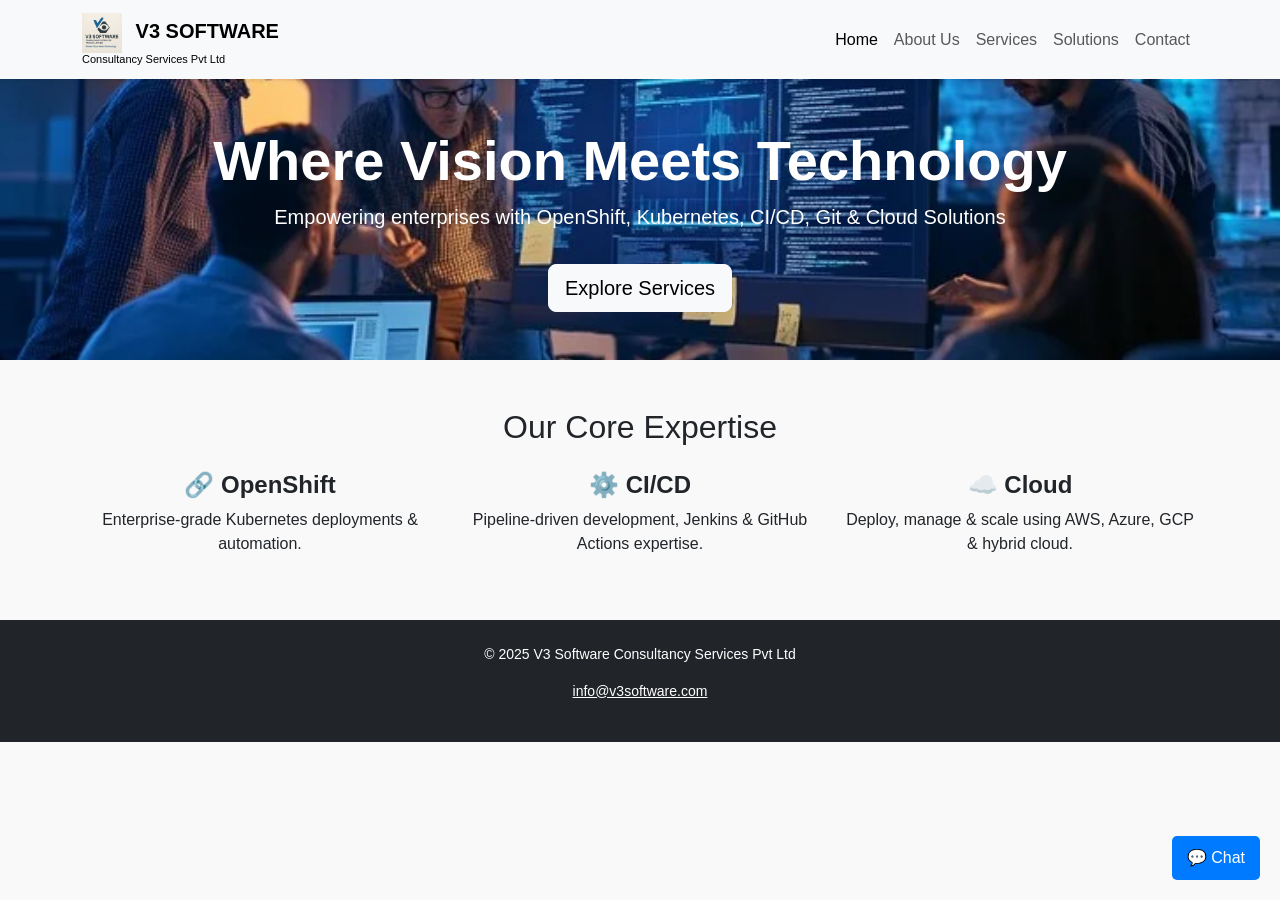
==== index.html @ 0a13f44a "Initial commit for V3 website" ====
<!DOCTYPE html>
<html lang="en">
<head>
  <meta charset="UTF-8" />
  <meta name="viewport" content="width=device-width, initial-scale=1.0"/>
  <title>V3 Software Consultancy Services Pvt Ltd</title>
  <link href="https://cdn.jsdelivr.net/npm/bootstrap@5.3.3/dist/css/bootstrap.min.css" rel="stylesheet">
  <link rel="stylesheet" href="css/style.css" />
</head>
<body>

<!-- Navbar -->
<nav class="navbar navbar-expand-lg navbar-light bg-light shadow-sm">
  <div class="container">
    <a class="navbar-brand" href="index.html">
      <img src="assets/logo.png" alt="V3 Logo" width="40" class="me-2">
      <strong>V3 SOFTWARE</strong><br />
      <small>Consultancy Services Pvt Ltd</small>
    </a>
    <button class="navbar-toggler" type="button" data-bs-toggle="collapse" data-bs-target="#navbarNav">
      <span class="navbar-toggler-icon"></span>
    </button>
    <div class="collapse navbar-collapse" id="navbarNav">
      <ul class="navbar-nav ms-auto">
        <li class="nav-item"><a class="nav-link active" href="index.html">Home</a></li>
        <li class="nav-item"><a class="nav-link" href="about.html">About Us</a></li>
        <li class="nav-item"><a class="nav-link" href="services.html">Services</a></li>
        <li class="nav-item"><a class="nav-link" href="solutions.html">Solutions</a></li>
        <li class="nav-item"><a class="nav-link" href="contact.html">Contact</a></li>
      </ul>
    </div>
  </div>
</nav>

<!-- Hero Section with Background Image -->
<header class="text-white text-center py-5" style="background: url('assets/images/hero-bg.jpg') center/cover no-repeat;">
  <div class="container">
    <h1 class="display-4 fw-bold">Where Vision Meets Technology</h1>
    <p class="lead">Empowering enterprises with OpenShift, Kubernetes, CI/CD, Git & Cloud Solutions</p>
    <a href="services.html" class="btn btn-light btn-lg mt-3">Explore Services</a>
  </div>
</header>

<!-- Core Expertise Section -->
<section class="py-5 text-center">
  <div class="container">
    <h2 class="mb-4">Our Core Expertise</h2>
    <div class="row g-4">
      <div class="col-md-4">
        <h4>🔗 OpenShift</h4>
        <p>Enterprise-grade Kubernetes deployments & automation.</p>
      </div>
      <div class="col-md-4">
        <h4>⚙️ CI/CD</h4>
        <p>Pipeline-driven development, Jenkins & GitHub Actions expertise.</p>
      </div>
      <div class="col-md-4">
        <h4>☁️ Cloud</h4>
        <p>Deploy, manage & scale using AWS, Azure, GCP & hybrid cloud.</p>
      </div>
    </div>
  </div>
</section>

<!-- Footer -->
<footer class="bg-dark text-white text-center py-4">
  <div class="container">
    <p>&copy; 2025 V3 Software Consultancy Services Pvt Ltd</p>
    <p><a href="mailto:info@v3software.com" class="text-white">info@v3software.com</a></p>
  </div>
</footer>

<script src="js/chatbot.js"></script>
<script src="https://cdn.jsdelivr.net/npm/bootstrap@5.3.3/dist/js/bootstrap.bundle.min.js"></script>
</body>
</html>
---- css/style.css ----
body {
  font-family: 'Segoe UI', sans-serif;
  background-color: #f9f9f9;
}

.navbar-brand small {
  font-size: 11px;
  display: block;
  line-height: 1.2;
}

.nav-link {
  font-weight: 500;
}

header.bg-primary {
  background: linear-gradient(to right, #0056b3, #007bff);
}

footer {
  font-size: 14px;
}

section h4 {
  font-weight: bold;
}
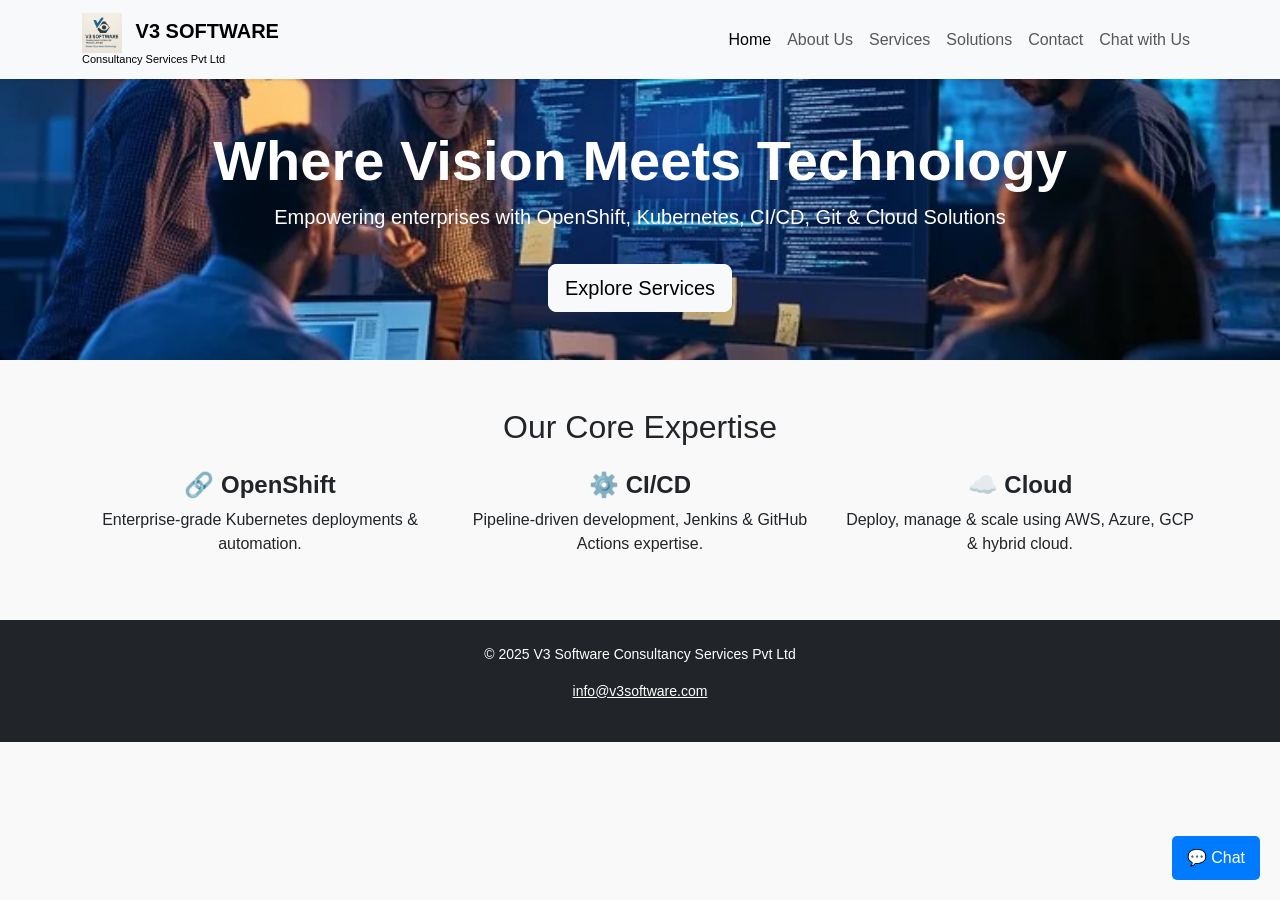
==== commit 7664c8a4: "added V3 assistant" ====
--- a/index.html
+++ b/index.html
@@ -27,6 +27,7 @@
         <li class="nav-item"><a class="nav-link" href="services.html">Services</a></li>
         <li class="nav-item"><a class="nav-link" href="solutions.html">Solutions</a></li>
         <li class="nav-item"><a class="nav-link" href="contact.html">Contact</a></li>
+        <li class="nav-item"><a class="nav-link" href="chatbot/chatbot.html">Chat with Us</a></li>
       </ul>
     </div>
   </div>
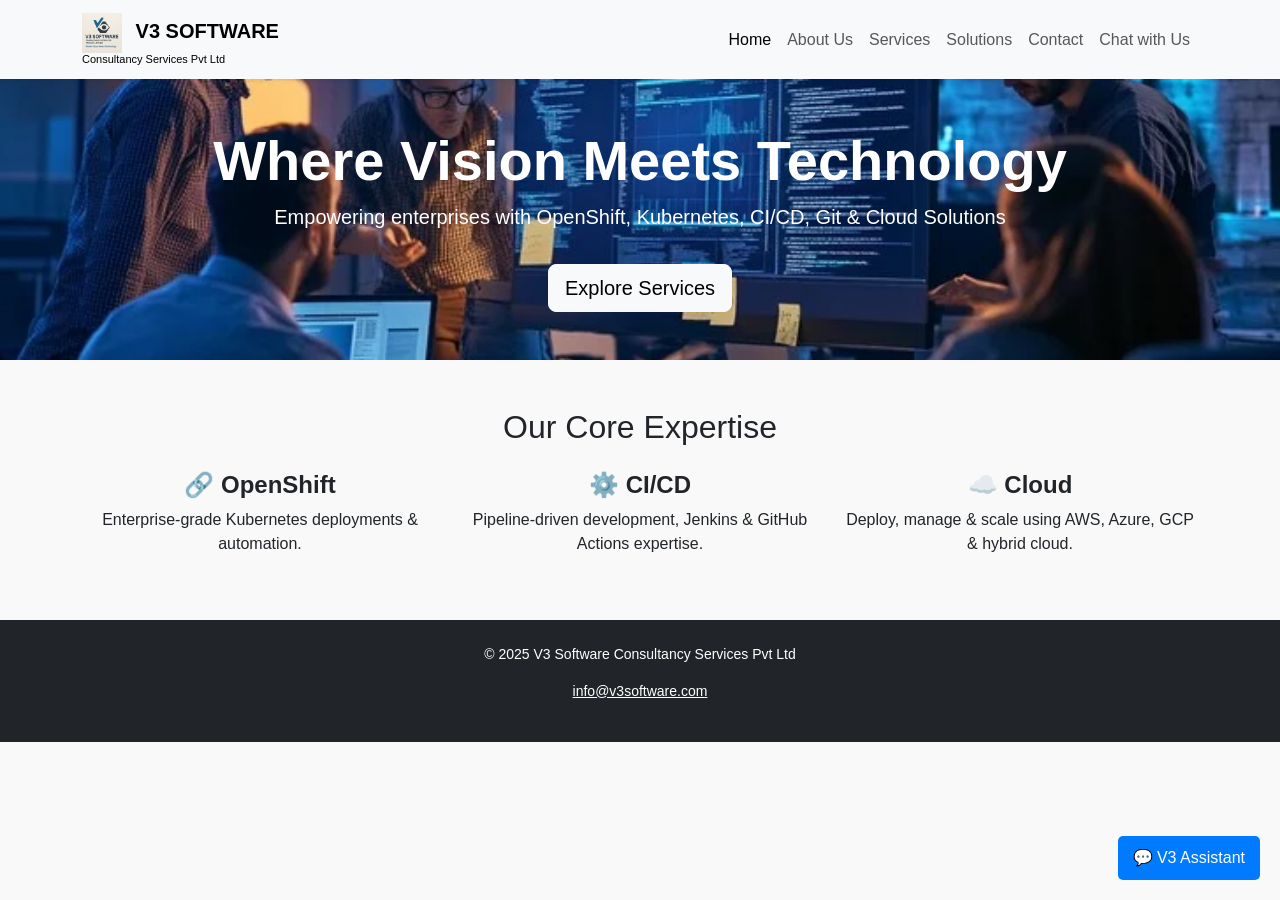
==== commit 957f217d: "V3 assist aaded" ====
--- a/index.html
+++ b/index.html
@@ -73,6 +73,19 @@
 
 <script src="js/chatbot.js"></script>
 <script src="https://cdn.jsdelivr.net/npm/bootstrap@5.3.3/dist/js/bootstrap.bundle.min.js"></script>
+<!--Start of Tawk.to Script-->
+<script type="text/javascript">
+var Tawk_API=Tawk_API||{}, Tawk_LoadStart=new Date();
+(function(){
+var s1=document.createElement("script"),s0=document.getElementsByTagName("script")[0];
+s1.async=true;
+s1.src='https://embed.tawk.to/687b207214ecf21919c827d8/1j0gfdg2v';
+s1.charset='UTF-8';
+s1.setAttribute('crossorigin','*');
+s0.parentNode.insertBefore(s1,s0);
+})();
+</script>
+<!--End of Tawk.to Script-->
 </body>
 </html>
 
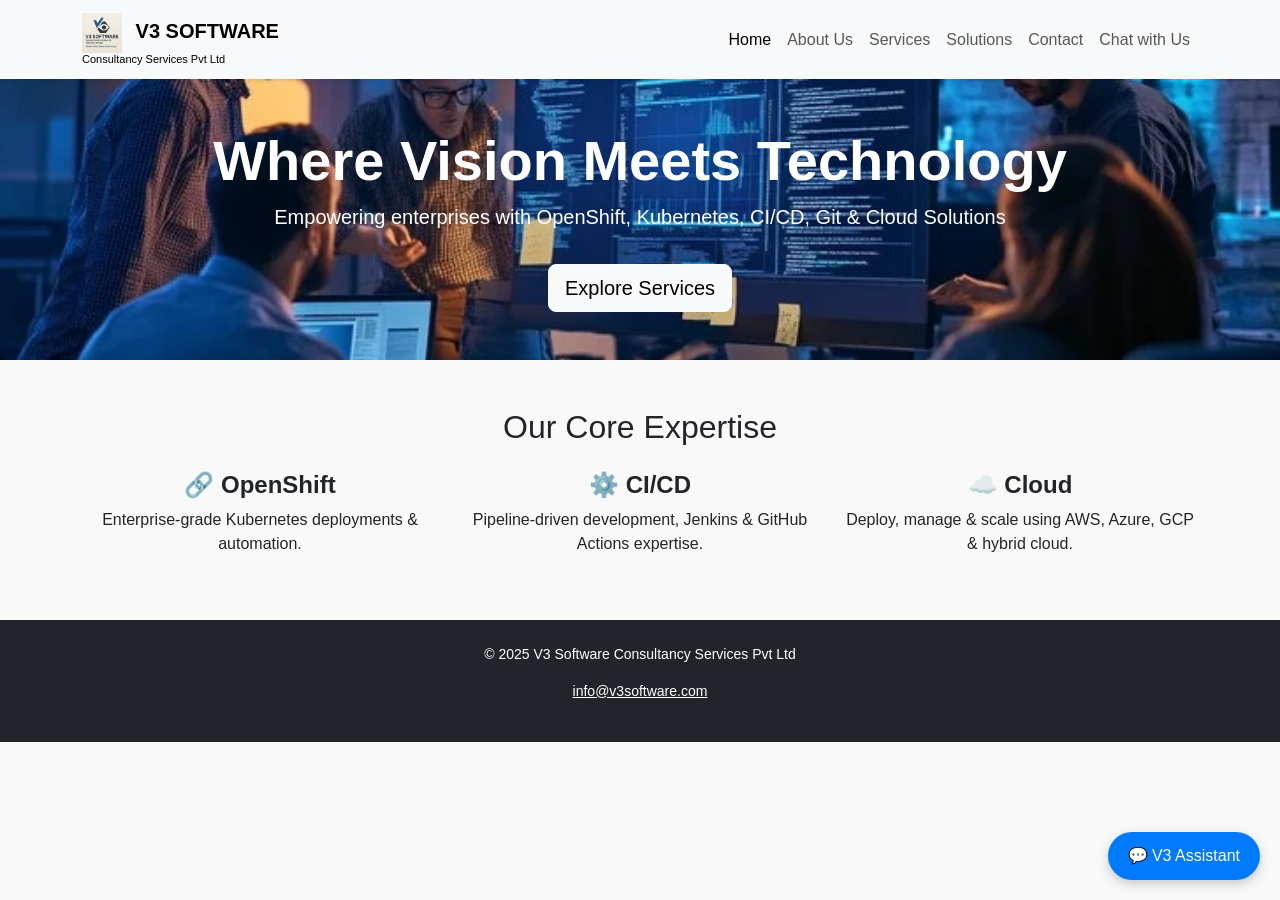
==== commit c00ba8c1: "V3 assiatant modified" ====
--- a/index.html
+++ b/index.html
@@ -73,19 +73,6 @@
 
 <script src="js/chatbot.js"></script>
 <script src="https://cdn.jsdelivr.net/npm/bootstrap@5.3.3/dist/js/bootstrap.bundle.min.js"></script>
-<!--Start of Tawk.to Script-->
-<script type="text/javascript">
-var Tawk_API=Tawk_API||{}, Tawk_LoadStart=new Date();
-(function(){
-var s1=document.createElement("script"),s0=document.getElementsByTagName("script")[0];
-s1.async=true;
-s1.src='https://embed.tawk.to/687b207214ecf21919c827d8/1j0gfdg2v';
-s1.charset='UTF-8';
-s1.setAttribute('crossorigin','*');
-s0.parentNode.insertBefore(s1,s0);
-})();
-</script>
-<!--End of Tawk.to Script-->
 </body>
 </html>
 
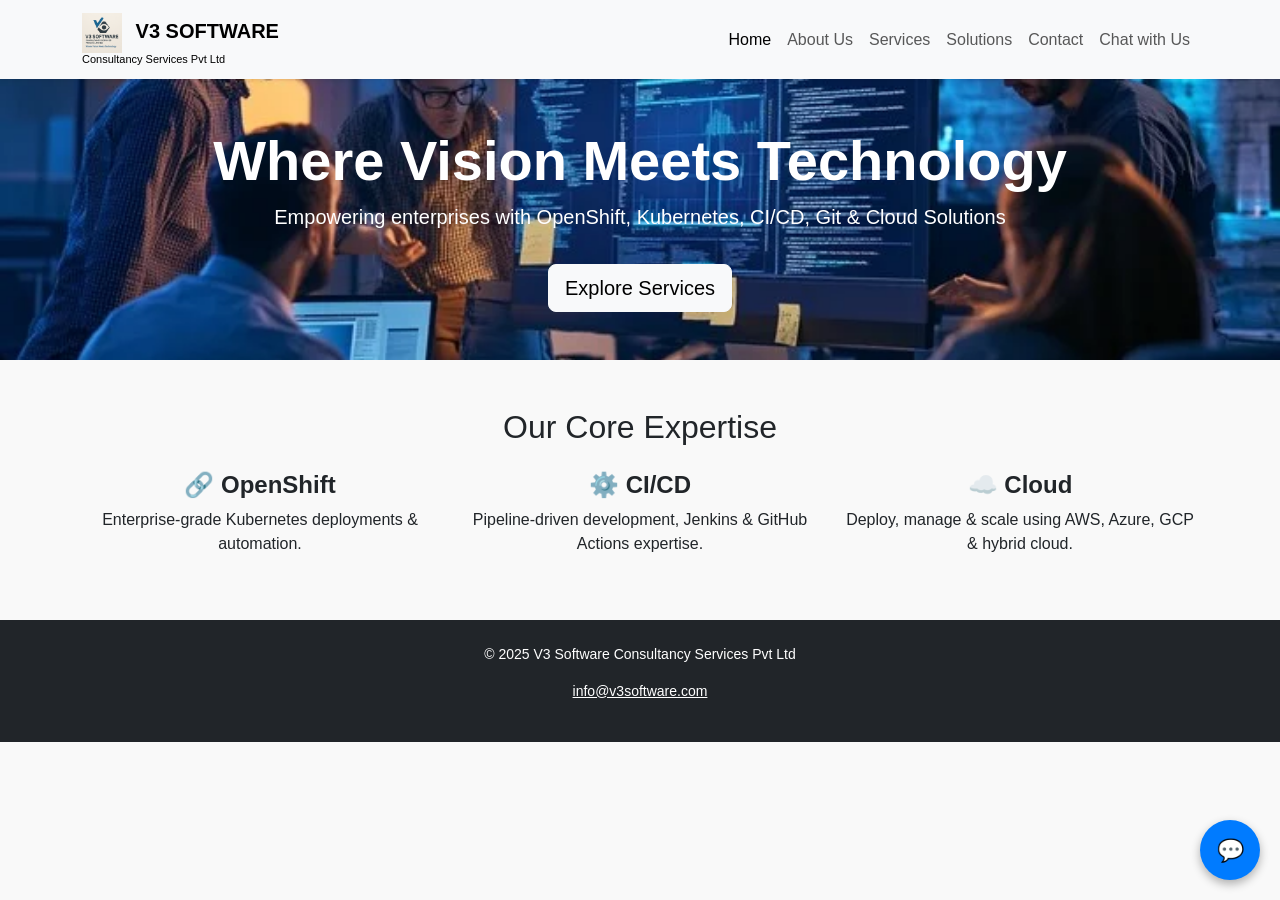
==== commit 1b48d404: "V3 assistant" ====
--- a/index.html
+++ b/index.html
@@ -27,7 +27,9 @@
         <li class="nav-item"><a class="nav-link" href="services.html">Services</a></li>
         <li class="nav-item"><a class="nav-link" href="solutions.html">Solutions</a></li>
         <li class="nav-item"><a class="nav-link" href="contact.html">Contact</a></li>
-        <li class="nav-item"><a class="nav-link" href="chatbot/chatbot.html">Chat with Us</a></li>
+        <li class="nav-item">
+          <a class="nav-link" href="#" onclick="toggleV3Assistant()">Chat with Us</a>
+        </li>
       </ul>
     </div>
   </div>
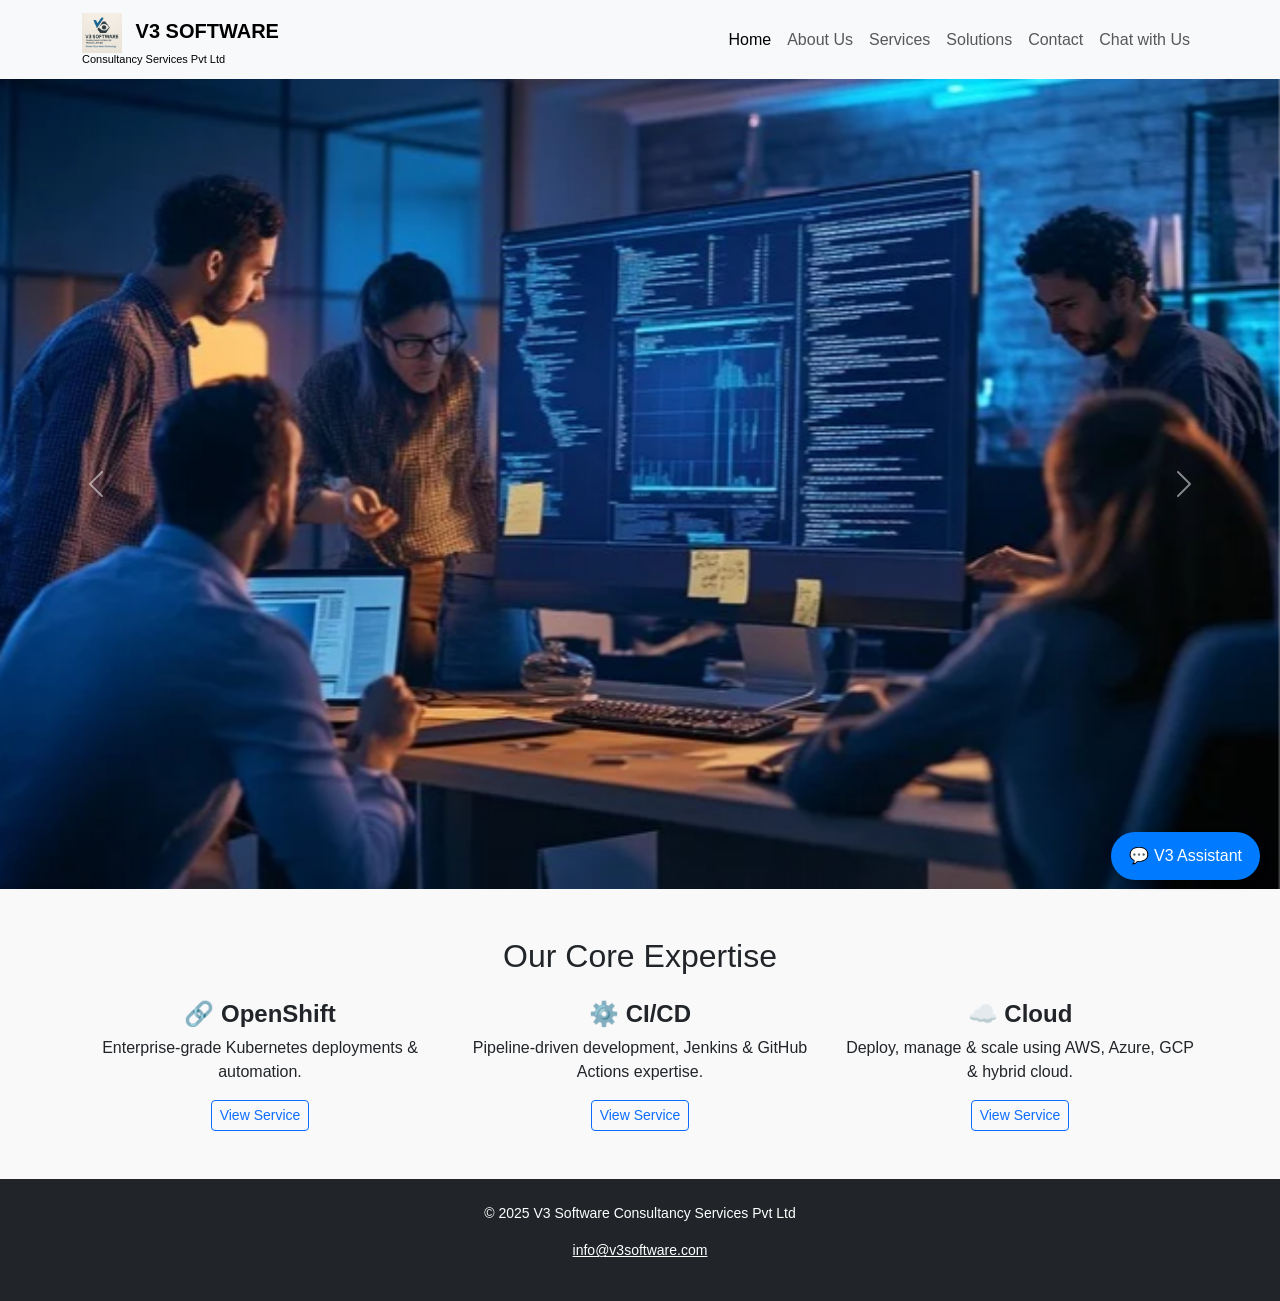
==== commit 8029a41a: "index page modified" ====
--- a/index.html
+++ b/index.html
@@ -6,6 +6,12 @@
   <title>V3 Software Consultancy Services Pvt Ltd</title>
   <link href="https://cdn.jsdelivr.net/npm/bootstrap@5.3.3/dist/css/bootstrap.min.css" rel="stylesheet">
   <link rel="stylesheet" href="css/style.css" />
+  <style>
+    .carousel-item img {
+      height: 90vh;
+      object-fit: cover;
+    }
+  </style>
 </head>
 <body>
 
@@ -35,14 +41,28 @@
   </div>
 </nav>
 
-<!-- Hero Section with Background Image -->
-<header class="text-white text-center py-5" style="background: url('assets/images/hero-bg.jpg') center/cover no-repeat;">
-  <div class="container">
-    <h1 class="display-4 fw-bold">Where Vision Meets Technology</h1>
-    <p class="lead">Empowering enterprises with OpenShift, Kubernetes, CI/CD, Git & Cloud Solutions</p>
-    <a href="services.html" class="btn btn-light btn-lg mt-3">Explore Services</a>
+<!-- Carousel Section -->
+<!-- Carousel Section -->
+<div id="v3Carousel" class="carousel slide" data-bs-ride="carousel" data-bs-interval="2000">
+  <div class="carousel-inner">
+    <div class="carousel-item active">
+      <img src="assets/images/slide1.jpg" class="d-block w-100" alt="Slide 1">
+    </div>
+    <div class="carousel-item">
+      <img src="assets/images/slide2.jpg" class="d-block w-100" alt="Slide 2">
+    </div>
+    <div class="carousel-item">
+      <img src="assets/images/slide3.jpg" class="d-block w-100" alt="Slide 3">
+    </div>
   </div>
-</header>
+  <button class="carousel-control-prev" type="button" data-bs-target="#v3Carousel" data-bs-slide="prev">
+    <span class="carousel-control-prev-icon"></span>
+  </button>
+  <button class="carousel-control-next" type="button" data-bs-target="#v3Carousel" data-bs-slide="next">
+    <span class="carousel-control-next-icon"></span>
+  </button>
+</div>
+
 
 <!-- Core Expertise Section -->
 <section class="py-5 text-center">
@@ -52,14 +72,17 @@
       <div class="col-md-4">
         <h4>🔗 OpenShift</h4>
         <p>Enterprise-grade Kubernetes deployments & automation.</p>
+        <a href="services.html" class="btn btn-outline-primary btn-sm">View Service</a>
       </div>
       <div class="col-md-4">
         <h4>⚙️ CI/CD</h4>
         <p>Pipeline-driven development, Jenkins & GitHub Actions expertise.</p>
+        <a href="services.html" class="btn btn-outline-primary btn-sm">View Service</a>
       </div>
       <div class="col-md-4">
         <h4>☁️ Cloud</h4>
         <p>Deploy, manage & scale using AWS, Azure, GCP & hybrid cloud.</p>
+        <a href="services.html" class="btn btn-outline-primary btn-sm">View Service</a>
       </div>
     </div>
   </div>
@@ -73,6 +96,19 @@
   </div>
 </footer>
 
+<!-- Tawk.to Live Chat Script -->
+<script type="text/javascript">
+var Tawk_API=Tawk_API||{}, Tawk_LoadStart=new Date();
+(function(){
+var s1=document.createElement("script"),s0=document.getElementsByTagName("script")[0];
+s1.async=true;
+s1.src='https://embed.tawk.to/687b207214ecf21919c827d8/1j0gfdg2v';
+s1.charset='UTF-8';
+s1.setAttribute('crossorigin','*');
+s0.parentNode.insertBefore(s1,s0);
+})();
+</script>
+
 <script src="js/chatbot.js"></script>
 <script src="https://cdn.jsdelivr.net/npm/bootstrap@5.3.3/dist/js/bootstrap.bundle.min.js"></script>
 </body>
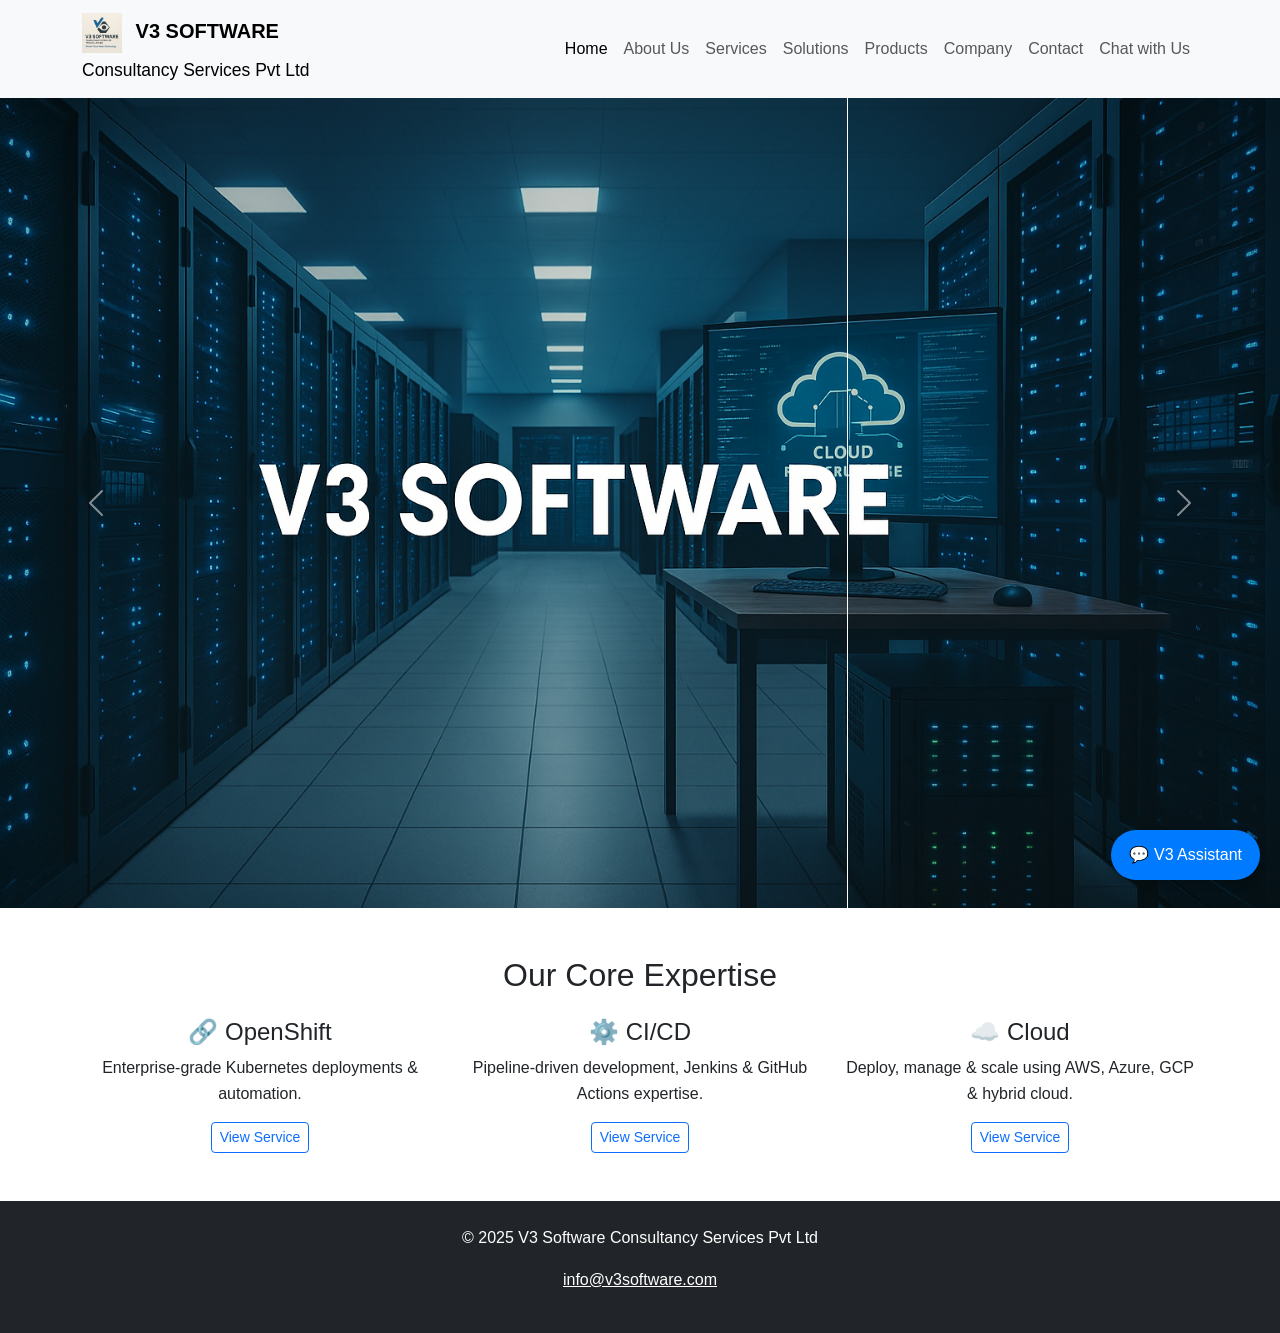
==== commit 21c63e6a: "company page added" ====
--- a/index.html
+++ b/index.html
@@ -32,6 +32,8 @@
         <li class="nav-item"><a class="nav-link" href="about.html">About Us</a></li>
         <li class="nav-item"><a class="nav-link" href="services.html">Services</a></li>
         <li class="nav-item"><a class="nav-link" href="solutions.html">Solutions</a></li>
+	<li class="nav-item"><a class="nav-link" href="product.html">Products</a></li>
+	<li class="nav-item"><a class="nav-link" href="company.html">Company</a></li>
         <li class="nav-item"><a class="nav-link" href="contact.html">Contact</a></li>
         <li class="nav-item">
           <a class="nav-link" href="#" onclick="toggleV3Assistant()">Chat with Us</a>
--- a/css/style.css
+++ b/css/style.css
@@ -1,27 +1,40 @@
-body {
-  font-family: 'Segoe UI', sans-serif;
-  background-color: #f9f9f9;
+/* Make images responsive */
+img {
+  max-width: 100%;
+  height: auto;
 }
 
-.navbar-brand small {
-  font-size: 11px;
-  display: block;
-  line-height: 1.2;
+/* Typography scaling */
+body {
+  font-family: "Segoe UI", sans-serif;
+  font-size: 1rem;
+  line-height: 1.6;
+  margin: 0;
+  padding: 0;
 }
 
-.nav-link {
-  font-weight: 500;
+/* Responsive padding for sections */
+section {
+  padding: 40px 20px;
 }
 
-header.bg-primary {
-  background: linear-gradient(to right, #0056b3, #007bff);
+/* Responsive nav collapse fallback */
+@media (max-width: 768px) {
+  h1, h2 {
+    font-size: 1.5rem;
+  }
+
+  .navbar-brand small {
+    display: block;
+    font-size: 0.75rem;
+  }
+
+  .carousel-item img {
+    height: auto !important;
+  }
+
+  footer p {
+    font-size: 0.9rem;
+  }
 }
 
-footer {
-  font-size: 14px;
-}
-
-section h4 {
-  font-weight: bold;
-}
-
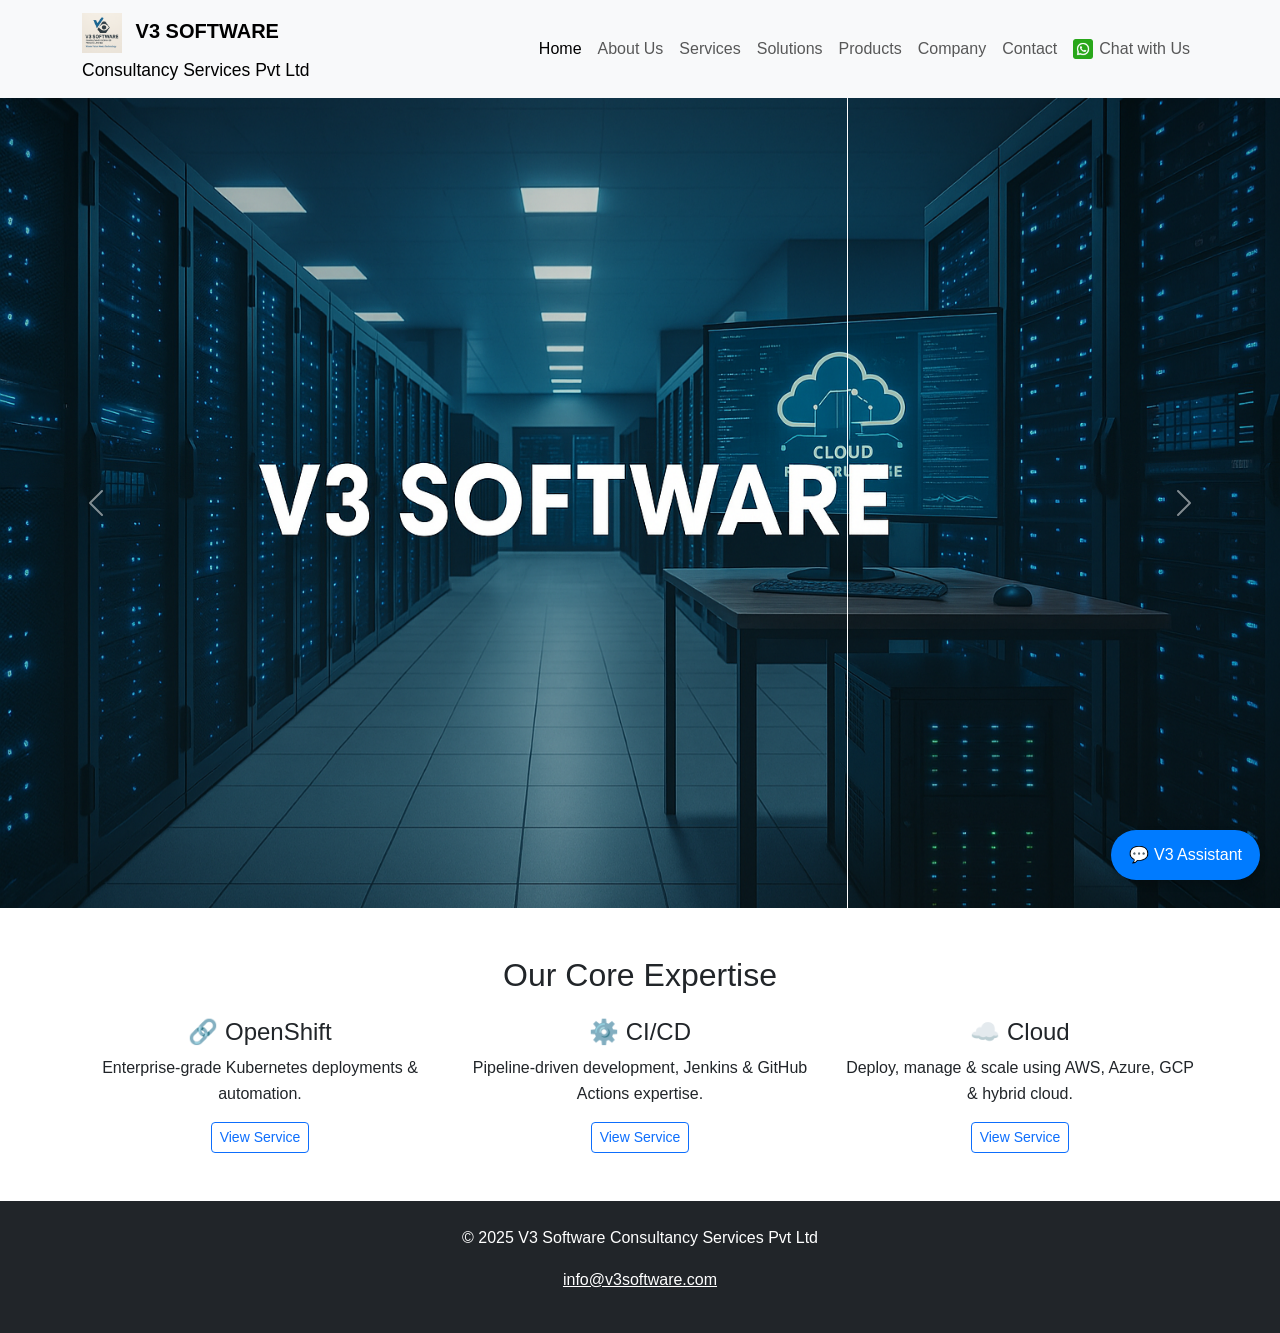
==== commit 73a90173: "whatsup icon added" ====
--- a/index.html
+++ b/index.html
@@ -36,7 +36,10 @@
 	<li class="nav-item"><a class="nav-link" href="company.html">Company</a></li>
         <li class="nav-item"><a class="nav-link" href="contact.html">Contact</a></li>
         <li class="nav-item">
-          <a class="nav-link" href="#" onclick="toggleV3Assistant()">Chat with Us</a>
+          <a class="nav-link d-flex align-items-center" href="https://wa.me/919903040444" target="_blank">
+            <img src="assets/icons/whatsapp.png" alt="WhatsApp" style="height: 20px; margin-right: 6px;">
+            Chat with Us
+          </a>
         </li>
       </ul>
     </div>
